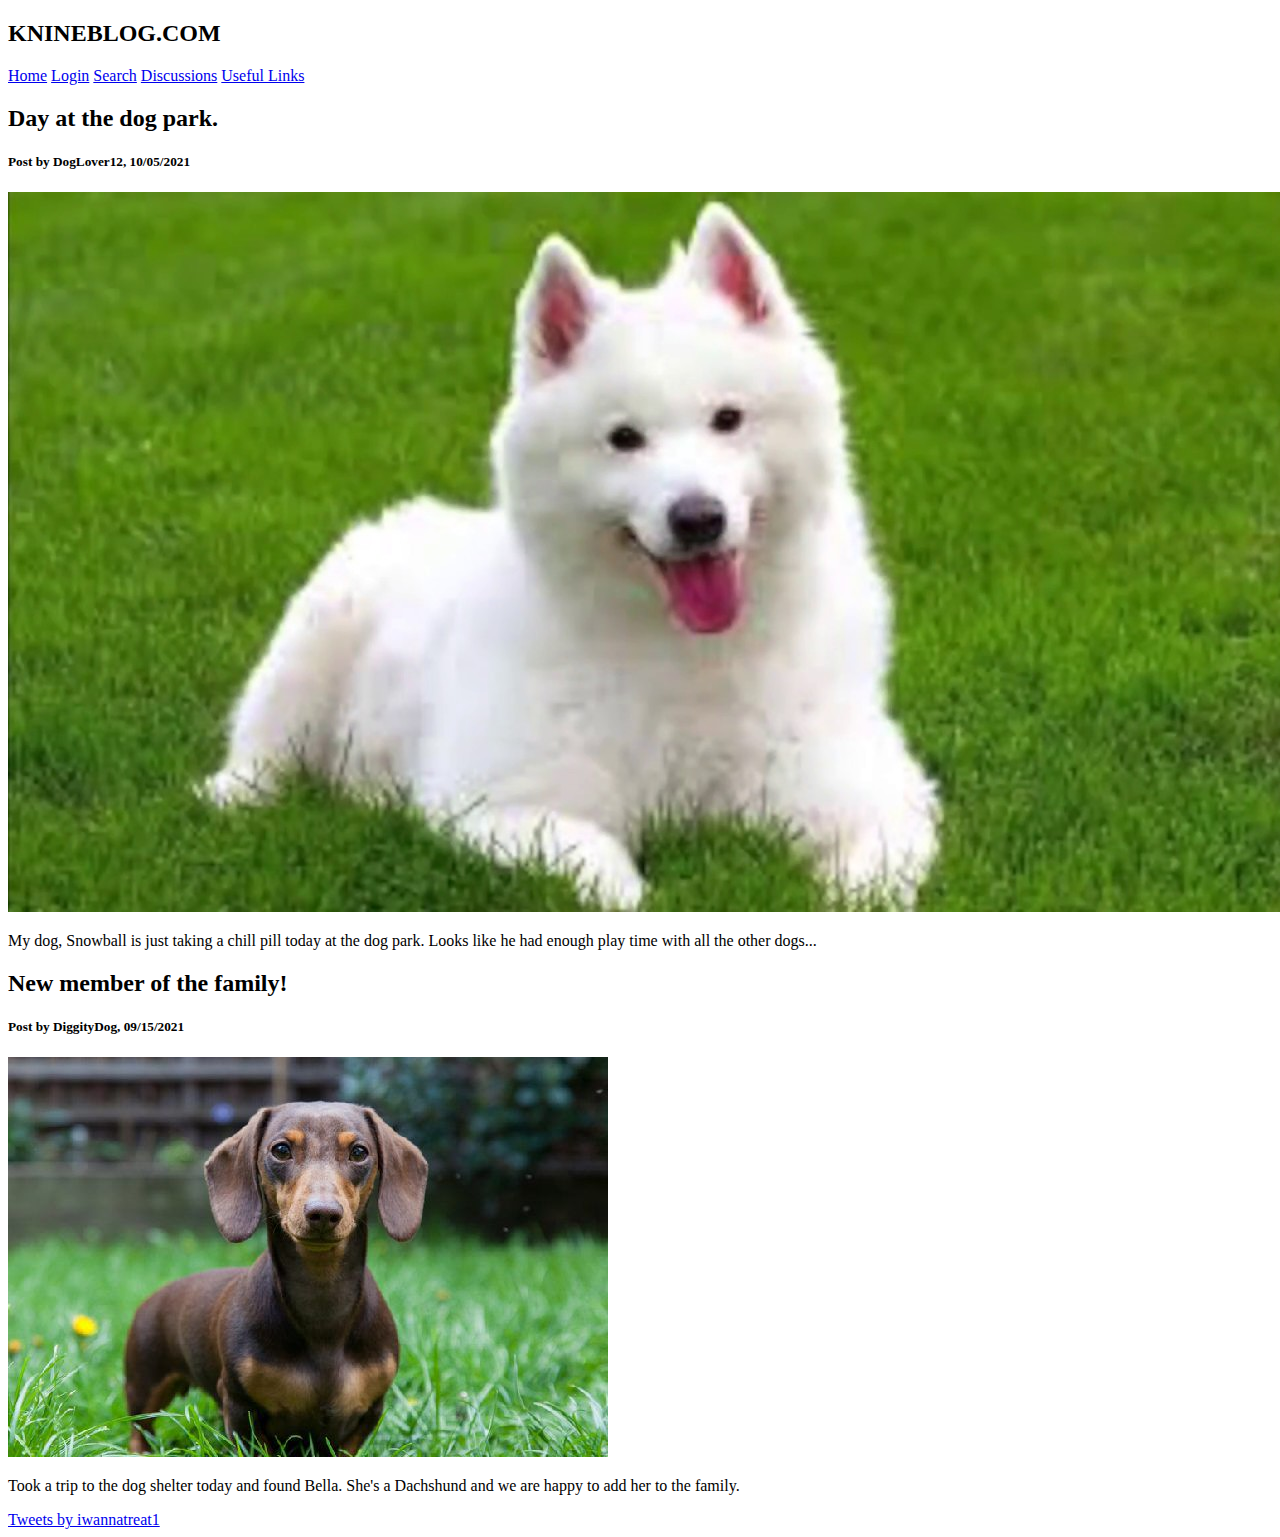
==== blog.html @ b1cf7618 "Added Initial HTML files" ====
<!DOCTYPE html>
<!---I pledge my honor that I have abided by the Stevens Honor System.-->
<html>
<head>
  <title>KNineBlog</title>
</head>
<body>

<div class="header">
  <h2>KNINEBLOG.COM</h2>
  <nav>
    <a href="./index.html">Home</a>
    <a href="./login.html">Login</a>
    <a href="./search.html">Search</a>
    <a href="./discussion.html">Discussions</a>
    <a href="./outside.html">Useful Links</a>
  </nav>
</div>

<div class="row">
  <div class="leftcolumn">
    <div class="card">
      <h2>Day at the dog park.</h2>
      <h5>Post by DogLover12, 10/05/2021</h5>
        <img class="img1" src="./assets/dogpicture1.jpg" alt="picture of dog 1">
        <p>My dog, Snowball is just taking a chill pill today at the dog park. Looks like he had enough play time with all the other dogs...</p>
      </div>
    <div class="card">
      <h2>New member of the family!</h2>
      <h5>Post by DiggityDog, 09/15/2021</h5>
        <img class="img2" src="./assets/dogpicture2.jpg" alt="picture of dog 2">
      <p>Took a trip to the dog shelter today and found Bella. She's a Dachshund and we are happy to add her to the family.</p>
    </div>
  </div>
  <div class="rightcolumn">
    <div class="twitterfeed">
    <!-- put twitter feed here-->
    <a class="twitter-timeline" data-theme="dark" data-chrome=“noscrollbar” height=800px width=400px href="https://twitter.com/iwannatreat1?ref_src=twsrc%5Etfw">Tweets by iwannatreat1</a> <script async src="https://platform.twitter.com/widgets.js" charset="utf-8"></script>

    </div>
  </div>
</div>

<div class="footer">
</div>

</body>

</html>
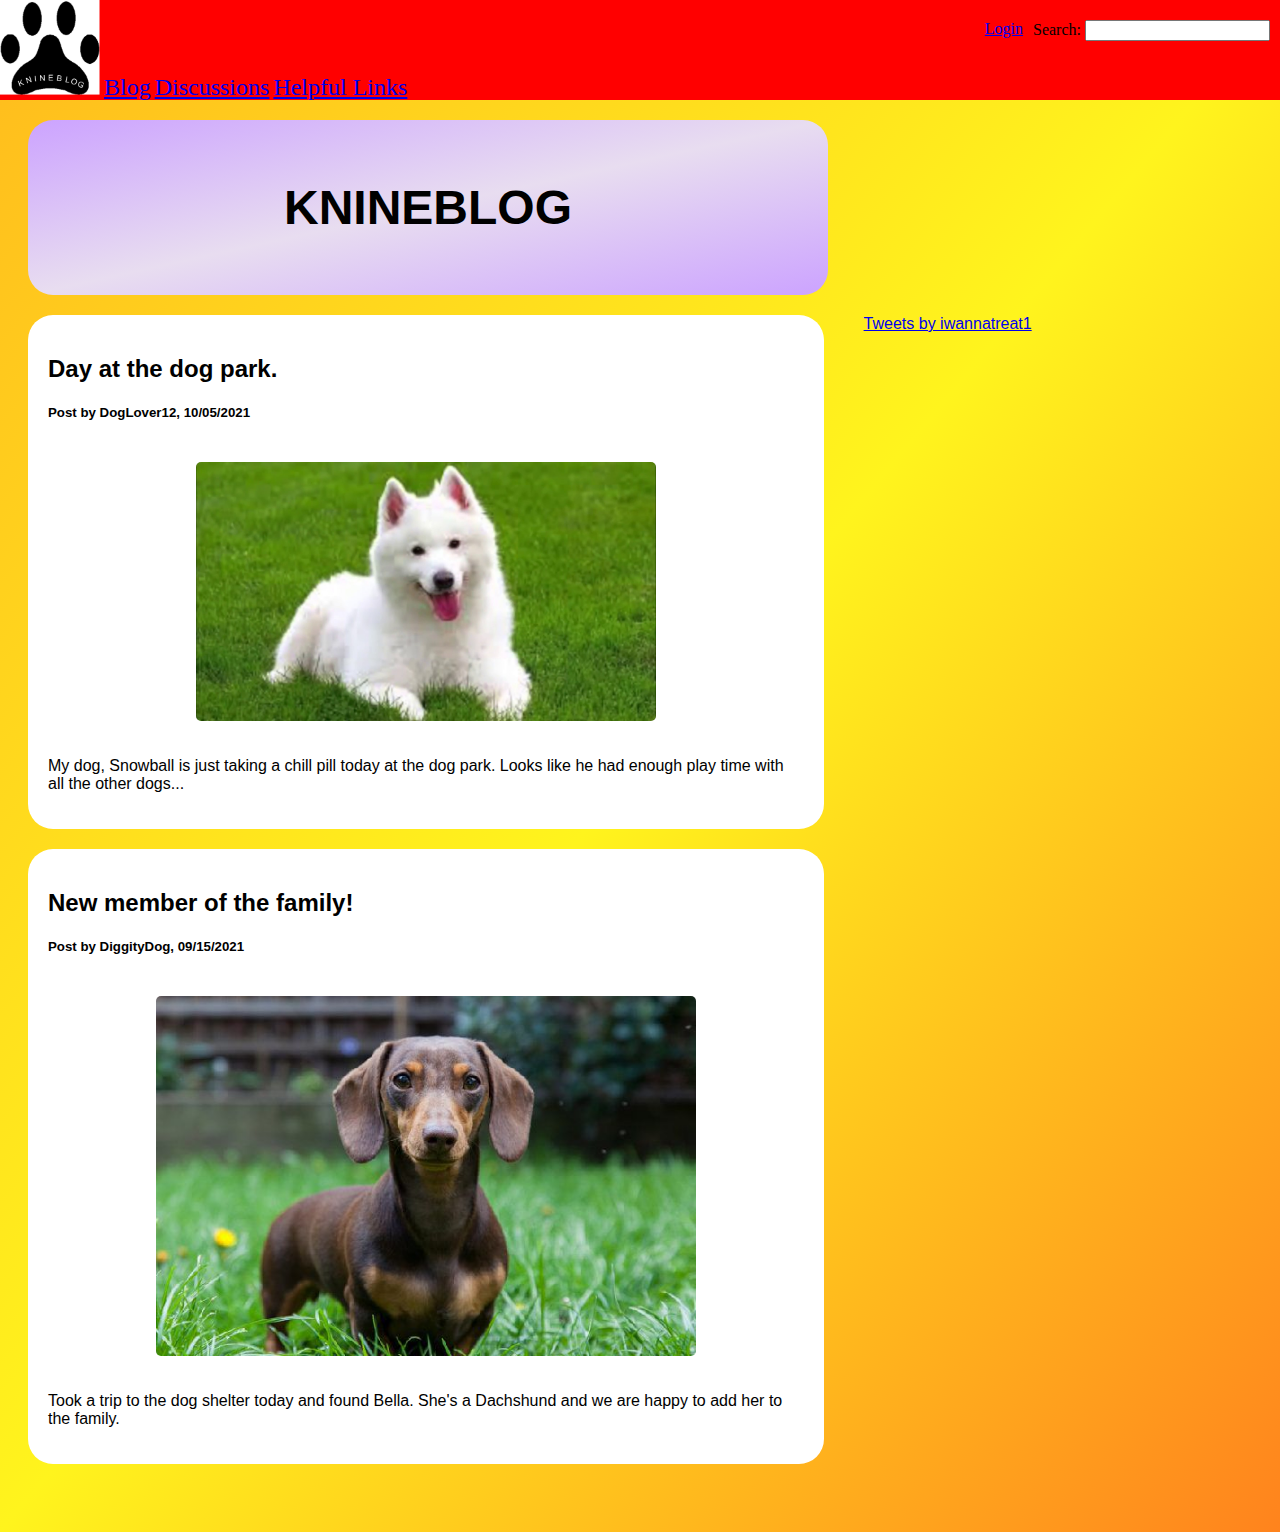
==== commit a73b9734: "replaced main with CSS-Addition" ====
--- a/blog.html
+++ b/blog.html
@@ -3,18 +3,24 @@
 <html>
 <head>
   <title>KNineBlog</title>
+  <link rel="stylesheet" href="css/blogstyles.css"/>
+  <link rel="stylesheet" href="css/banner.css"/>
+  <meta name="viewport" content="width=device-width, initial-scale=1.0">
 </head>
 <body>
-
-<div class="header">
-  <h2>KNINEBLOG.COM</h2>
-  <nav>
-    <a href="./index.html">Home</a>
-    <a href="./login.html">Login</a>
-    <a href="./search.html">Search</a>
+<nav>
+    <a href="./index.html" id="home-link"><img src="./assets/KNineLogo.png" alt="Home" id="logo"></a>
+    <a href="./blog.html">Blog</a>
     <a href="./discussion.html">Discussions</a>
-    <a href="./outside.html">Useful Links</a>
+    <a href="./outside.html">Helpful Links</a>
+    <form action="./search.html" method="get">
+        <label for="search">Search:</label>
+        <input type="text" id="search" name = "search-term">
+    </form>
+    <a href="./login.html" id="log-button">Login</a>
   </nav>
+<div class="header">  
+  <h2>KNINEBLOG</h2>
 </div>
 
 <div class="row">
@@ -22,13 +28,13 @@
     <div class="card">
       <h2>Day at the dog park.</h2>
       <h5>Post by DogLover12, 10/05/2021</h5>
-        <img class="img1" src="./assets/dogpicture1.jpg" alt="picture of dog 1">
+        <img class="img1" src="assets/dogpicture1.jpg" alt="picture of dog 1">
         <p>My dog, Snowball is just taking a chill pill today at the dog park. Looks like he had enough play time with all the other dogs...</p>
       </div>
     <div class="card">
       <h2>New member of the family!</h2>
       <h5>Post by DiggityDog, 09/15/2021</h5>
-        <img class="img2" src="./assets/dogpicture2.jpg" alt="picture of dog 2">
+        <img class="img2" src="assets/dogpicture2.jpg" alt="picture of dog 2">
       <p>Took a trip to the dog shelter today and found Bella. She's a Dachshund and we are happy to add her to the family.</p>
     </div>
   </div>
--- a/css/blogstyles.css
+++ b/css/blogstyles.css
@@ -0,0 +1,97 @@
+/*I pledge my honor that I have abided by the Stevens Honor system*/
+* {
+box-sizing: border-box;
+}
+
+/* Add a gray background color with some padding */
+body {
+font-family: Arial;
+padding: 20px;
+background-image: linear-gradient(to bottom Right, #ffbb1d, #fff41d, #ff831d);
+}
+
+/* Header/Blog Title */
+.header {
+padding: 20px;
+font-size: 2.5vw;
+text-align: center;
+background-image: linear-gradient(to bottom Right, #cca3ff, #e8ddf0, #cca3ff);
+border-radius: 25px;
+width: 100%;
+max-width: 800px;
+height: auto;
+}
+
+/* Left column */
+.leftcolumn {
+float: left;
+width: 65%;
+}
+
+/* Right column */
+.rightcolumn {
+float: left;
+width: 35%;
+padding-left: 20px;
+}
+
+/* Positions the first image */
+.img1 {
+padding: 20px;
+height: 500px;
+width: 100%;
+max-width: 500px;
+height: auto;
+object-fit: contain;
+margin: auto;
+display: block;
+border-spacing: inherit;
+border-radius: 25px;
+}
+
+/* Positions the second image */
+.img2 {
+padding: 20px;
+height: 580px;
+width: 100%;
+max-width: 580px;
+height: auto;
+object-fit: contain;
+margin: auto;
+display: block;
+border-spacing: inherit;
+border-radius: 25px;
+}
+
+/* Add a card effect for articles */
+.card {
+background-color: white;
+padding: 20px;
+margin-top: 20px;
+border-radius: 25px;
+width: 100%;
+max-width: 800px;
+height: auto;
+}
+/* Effects for the twitter feed in the right column*/
+.twitterfeed {
+padding-left: 20px;
+padding-top: 20px;
+padding-right: 20px;
+width: 100%;
+max-width: 400px;
+height: auto;
+}
+/* Formats what the page should look like after the colums end */
+.row:after {
+content: "";
+display: table;
+clear: both;
+}
+
+/* Footer - Bottom most part */
+.footer {
+padding: 20px;
+text-align: center;
+margin: auto;
+}
--- a/css/banner.css
+++ b/css/banner.css
@@ -0,0 +1,104 @@
+/*I pledge my honor that I have abided by the Stevens Honor System*/
+
+@media only screen and (max-width:480px){
+    nav{
+        position:fixed;
+        top: 0;
+        left: 0;
+        background-color:red;
+        width: 100%;
+        height: 75px;
+        font-family:'Times New Roman', Times, serif;
+    }
+    
+    body{
+        margin-top:75px;
+    }
+
+    nav form{
+        position: relative;
+        float: right;
+        top: -70px;
+        padding-right:5px;
+        font-size: 1em;
+    }
+
+    #log-button{
+        position:absolute;
+        top: 25px;
+        right: 5px;
+    }
+
+    nav a{
+        font-size: 1em;
+    }
+
+    #logo {
+        max-width: 75px;
+        max-height: 75px;
+    }
+}
+
+@media only screen and (min-width: 480px) and (max-width: 769px){
+    nav {
+        position:fixed;
+        top: 0;
+        left: 0;
+        background-color:red;
+        width: 100%;
+        height: 80px;
+        font-family:'Times New Roman', Times, serif;
+    }
+
+    body{
+        margin-top:80px;
+    }
+
+    nav form, #log-button{
+        margin-top: 10px;
+        padding-right: 10px;
+        float:right;
+        font-size: 1em;
+    }
+
+    nav a{
+        font-size: 1.5em;
+    }
+
+    #logo {
+        max-width: 80px;
+        max-height: 80px;
+    }
+}
+
+@media only screen and (min-width: 769px){
+    nav {
+        position:fixed;
+        top: 0;
+        left: 0;
+        background-color:red;
+        width: 100%;
+        height: 100px;
+        font-family:'Times New Roman', Times, serif;
+    }
+
+    body{
+        margin-top:100px;
+    }
+
+    nav form, #log-button{
+        margin-top: 20px;
+        padding-right: 10px;
+        float:right;
+        font-size: 1em;
+    }
+
+    nav a{
+        font-size: 1.5em;
+    }
+
+    #logo {
+        max-width: 100px;
+        max-height: 100px;
+    }
+}
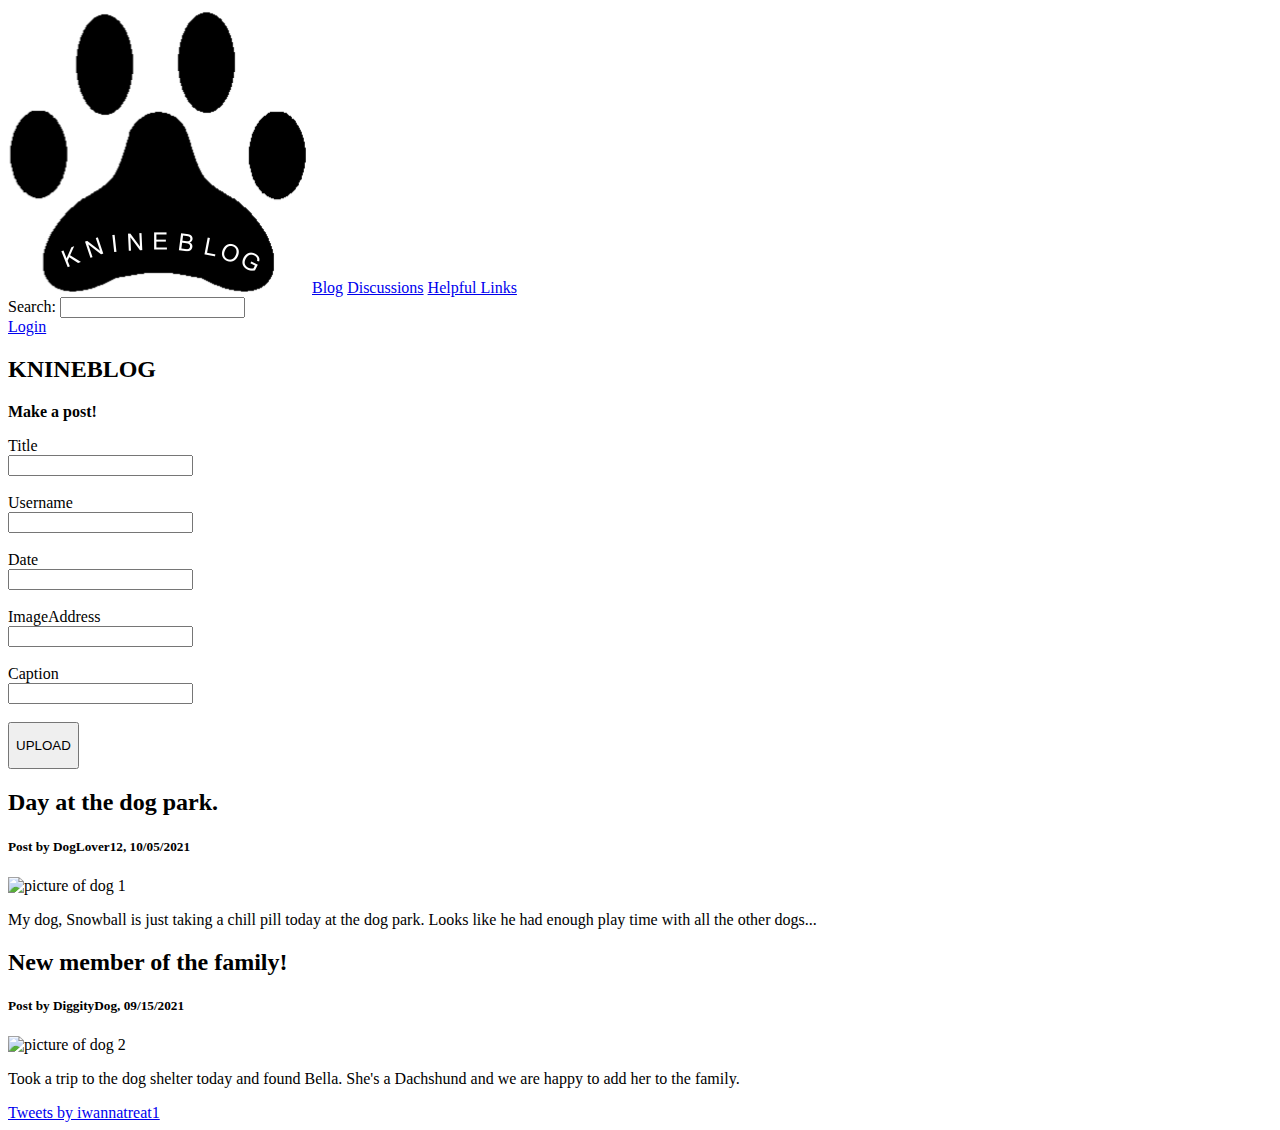
==== commit d39b3ad2: "final blog html" ====
--- a/blog.html
+++ b/blog.html
@@ -1,55 +1,79 @@
-<!DOCTYPE html>
-<!---I pledge my honor that I have abided by the Stevens Honor System.-->
-<html>
-<head>
-  <title>KNineBlog</title>
-  <link rel="stylesheet" href="css/blogstyles.css"/>
-  <link rel="stylesheet" href="css/banner.css"/>
-  <meta name="viewport" content="width=device-width, initial-scale=1.0">
-</head>
-<body>
-<nav>
-    <a href="./index.html" id="home-link"><img src="./assets/KNineLogo.png" alt="Home" id="logo"></a>
-    <a href="./blog.html">Blog</a>
-    <a href="./discussion.html">Discussions</a>
-    <a href="./outside.html">Helpful Links</a>
-    <form action="./search.html" method="get">
-        <label for="search">Search:</label>
-        <input type="text" id="search" name = "search-term">
-    </form>
-    <a href="./login.html" id="log-button">Login</a>
-  </nav>
-<div class="header">  
-  <h2>KNINEBLOG</h2>
-</div>
-
-<div class="row">
-  <div class="leftcolumn">
-    <div class="card">
-      <h2>Day at the dog park.</h2>
-      <h5>Post by DogLover12, 10/05/2021</h5>
-        <img class="img1" src="assets/dogpicture1.jpg" alt="picture of dog 1">
-        <p>My dog, Snowball is just taking a chill pill today at the dog park. Looks like he had enough play time with all the other dogs...</p>
-      </div>
-    <div class="card">
-      <h2>New member of the family!</h2>
-      <h5>Post by DiggityDog, 09/15/2021</h5>
-        <img class="img2" src="assets/dogpicture2.jpg" alt="picture of dog 2">
-      <p>Took a trip to the dog shelter today and found Bella. She's a Dachshund and we are happy to add her to the family.</p>
-    </div>
-  </div>
-  <div class="rightcolumn">
-    <div class="twitterfeed">
-    <!-- put twitter feed here-->
-    <a class="twitter-timeline" data-theme="dark" data-chrome=“noscrollbar” height=800px width=400px href="https://twitter.com/iwannatreat1?ref_src=twsrc%5Etfw">Tweets by iwannatreat1</a> <script async src="https://platform.twitter.com/widgets.js" charset="utf-8"></script>
-
-    </div>
-  </div>
-</div>
-
-<div class="footer">
-</div>
-
-</body>
-
-</html>
+<!DOCTYPE html>
+<!---I pledge my honor that I have abided by the Stevens Honor System.-->
+<html>
+<script src="blogJS.js"></script>
+<head>
+  <title>KNineBlog</title>
+  <link rel="stylesheet" href="blogstyles.css"/>
+
+
+  <!--<link rel="stylesheet" href="css/banner.css"/> -->
+  <meta name="viewport" content="width=device-width, initial-scale=1.0">
+
+<body>
+  </head>
+
+<nav>
+
+
+    <a href="./index.html" id="home-link"><img src="./assets/KNineLogo.png" alt="Home" id="logo"></a>
+    <a href="./blog.html">Blog</a>
+    <a href="./discussion.html">Discussions</a>
+    <a href="./outside.html">Helpful Links</a>
+    <form action="./search.html" method="get">
+        <label for="search">Search:</label>
+        <input type="text" id="search" name = "search-term">
+    </form>
+    <a href="./login.html" id="log-button">Login</a>
+  </nav>
+
+<div class="header">
+  <h2>KNINEBLOG</h2>
+</div>
+
+  <div class="leftcolumn">
+    <div class="smallCard">
+      <p><strong>Make a post!</strong></p>
+      <label for="postTitle">Title</label><br>
+      <input type="text" id="postTitle"><br><br>
+
+      <label for="postUser">Username</label><br>
+      <input type="text" id="postUser"><br><br>
+
+      <label for="postDate">Date</label><br>
+      <input type="text" id="postDate"><br><br>
+
+      <label for="postAddress">ImageAddress</label><br>
+      <input type="text" id="postAddress"><br><br>
+
+      <label for="postCaption">Caption</label><br>
+      <input type="text" id="postCaption"><br><br>
+      <button onclick="postClick()"><p>UPLOAD</p></button>
+    </div>
+    <div id="start">
+    <div class="card">
+      <h2>Day at the dog park.</h2>
+      <h5>Post by DogLover12, 10/05/2021</h5>
+        <img src="dogpicture1.jpg" alt="picture of dog 1">
+        <p>My dog, Snowball is just taking a chill pill today at the dog park. Looks like he had enough play time with all the other dogs...</p>
+      </div>
+    <div class="card">
+      <h2>New member of the family!</h2>
+      <h5>Post by DiggityDog, 09/15/2021</h5>
+        <img src="dogpicture2.jpg" alt="picture of dog 2">
+      <p>Took a trip to the dog shelter today and found Bella. She's a Dachshund and we are happy to add her to the family.</p>
+    </div>
+    </div>
+  </div>
+
+
+  <div class="rightcolumn">
+    <div class="twitterfeed">
+    <!-- put twitter feed here-->
+    <a class="twitter-timeline" data-theme="dark" data-tweet-limit="5" href="https://twitter.com/iwannatreat1?ref_src=twsrc%5Etfw">Tweets by iwannatreat1</a> <script async src="https://platform.twitter.com/widgets.js" charset="utf-8"></script>
+  </div>
+</div>
+
+</body>
+
+</html>
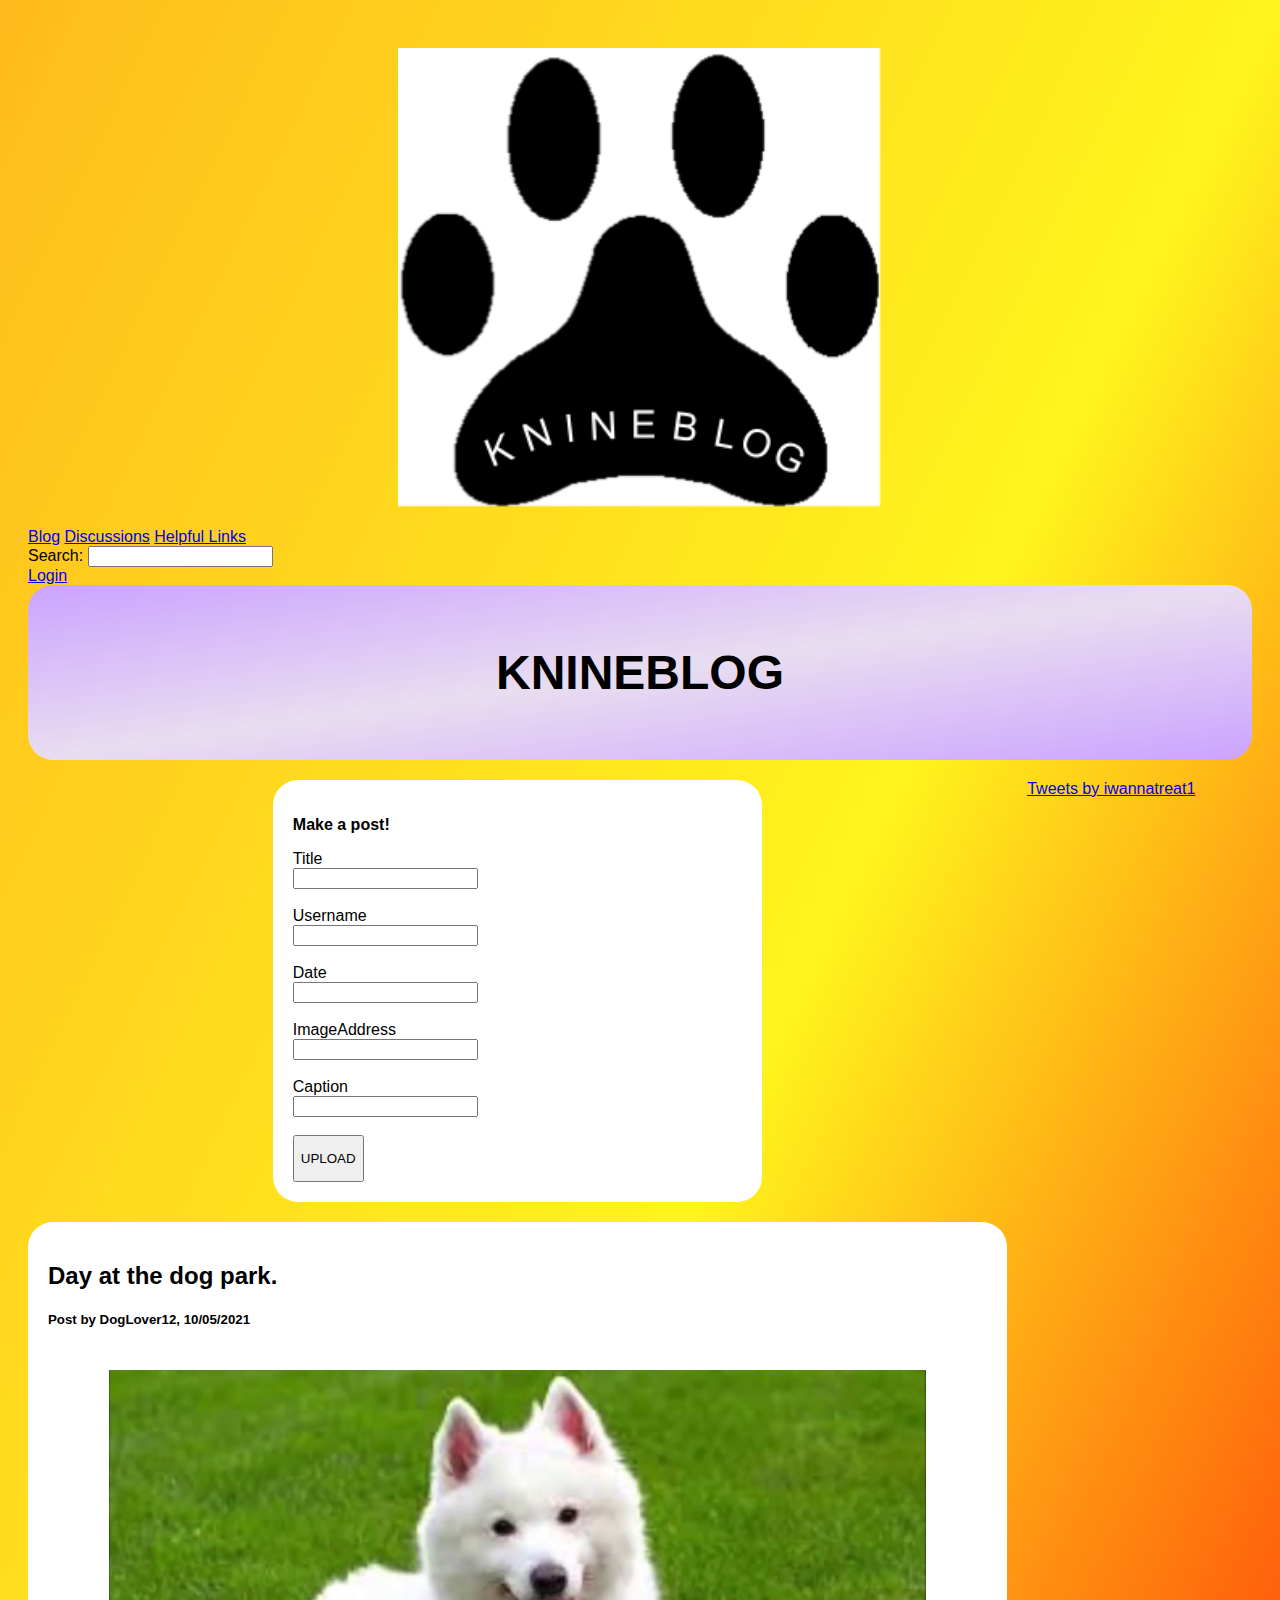
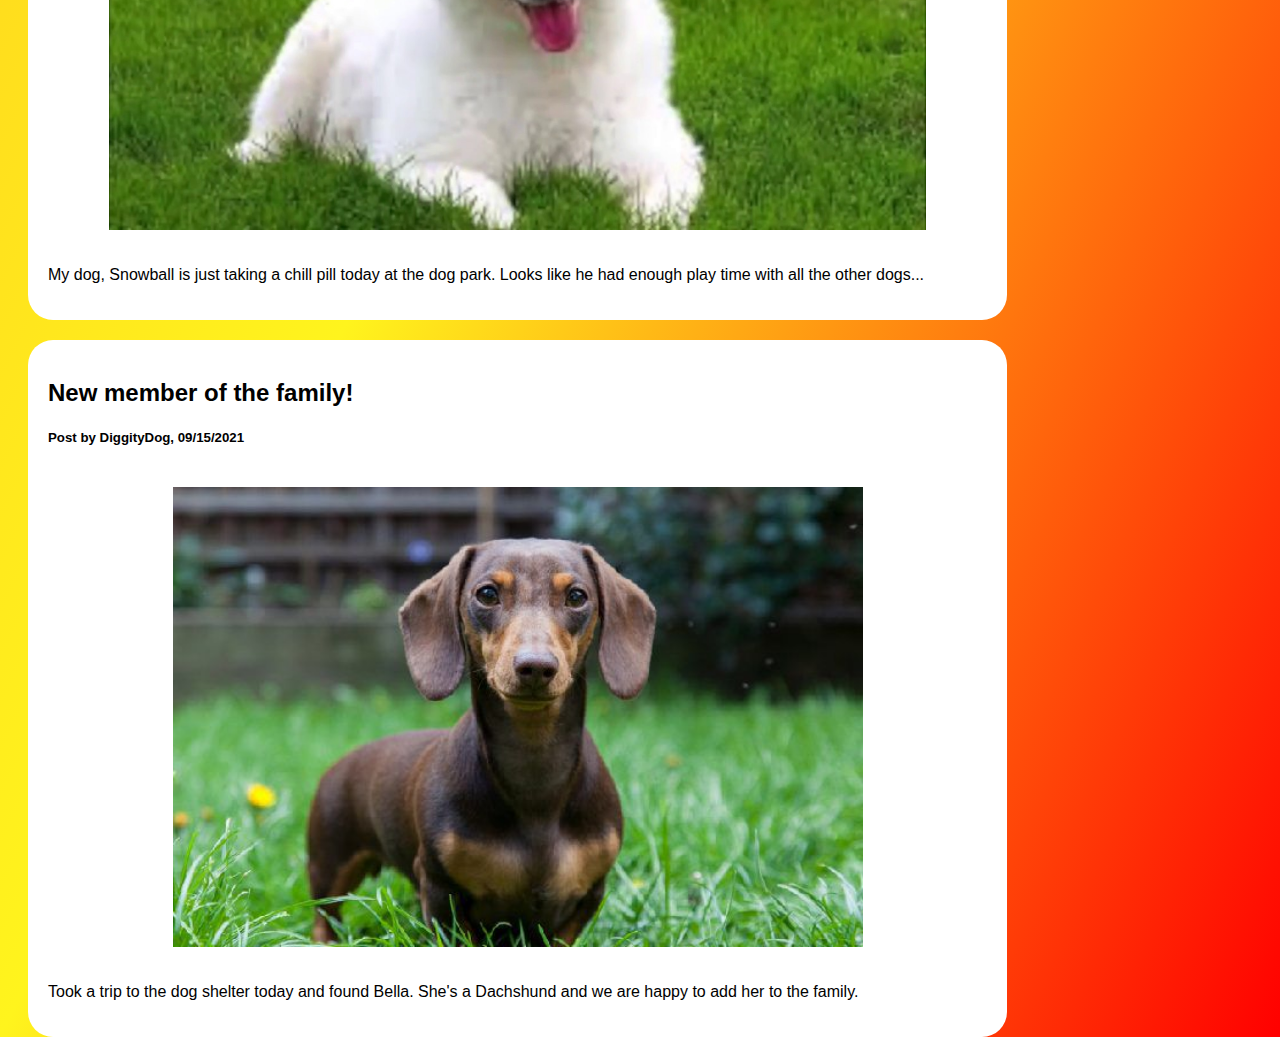
==== commit 4aefadf9: "Update blog.html" ====
--- a/blog.html
+++ b/blog.html
@@ -4,7 +4,7 @@
 <script src="blogJS.js"></script>
 <head>
   <title>KNineBlog</title>
-  <link rel="stylesheet" href="blogstyles.css"/>
+  <link rel="stylesheet" href="css/blogstyles.css"/>
 
 
   <!--<link rel="stylesheet" href="css/banner.css"/> -->
@@ -54,13 +54,13 @@
     <div class="card">
       <h2>Day at the dog park.</h2>
       <h5>Post by DogLover12, 10/05/2021</h5>
-        <img src="dogpicture1.jpg" alt="picture of dog 1">
+        <img src="assets/dogpicture1.jpg" alt="picture of dog 1">
         <p>My dog, Snowball is just taking a chill pill today at the dog park. Looks like he had enough play time with all the other dogs...</p>
       </div>
     <div class="card">
       <h2>New member of the family!</h2>
       <h5>Post by DiggityDog, 09/15/2021</h5>
-        <img src="dogpicture2.jpg" alt="picture of dog 2">
+        <img src="assets/dogpicture2.jpg" alt="picture of dog 2">
       <p>Took a trip to the dog shelter today and found Bella. She's a Dachshund and we are happy to add her to the family.</p>
     </div>
     </div>
--- a/css/blogstyles.css
+++ b/css/blogstyles.css
@@ -0,0 +1,96 @@
+/*I pledge my honor that I have abided by the Stevens Honor system*/
+* {
+box-sizing: border-box;
+}
+
+/* Add a gray background color with some padding */
+body {
+font-family: Arial;
+padding: 20px;
+background-image: linear-gradient(to bottom Right, #ffbb1d, #fff41d, red);
+}
+
+/* Header/Blog Title */
+.header {
+  margin: auto;
+  align-items: center;
+padding: 20px;
+font-size: 2.5vw;
+text-align: center;
+background-image: linear-gradient(to bottom Right, #cca3ff, #e8ddf0, #cca3ff);
+border-radius: 25px;
+width: 100%;
+max-width: 1600px;
+height: auto;
+}
+
+/* Left column */
+.leftcolumn {
+  padding-top: 20px;
+float: left;
+width: 80%;
+}
+
+/* Right column */
+.rightcolumn {
+  padding-top: 20px;
+float: left;
+width: 20%;
+padding-left: 20px;
+}
+
+/* Positions the first image */
+img {
+padding: 20px;
+height: auto%;
+max-height: 500px;
+width: 100%;
+max-width: 1000px;
+height: auto;
+object-fit: contain;
+margin: auto;
+display: block;
+border-spacing: inherit;
+border-radius: 25px;
+}
+
+/* Add a card effect for articles */
+.card {
+background-color: white;
+padding: 20px;
+margin-top: 20px;
+border-radius: 25px;
+width: 100%;
+max-width: 1200px;
+height: auto;
+}
+
+
+/* Effects for the twitter feed in the right column*/
+.twitter-timeline {
+  width: 100%;
+}
+/* Formats what the page should look like after the colums end */
+.row:after {
+content: "";
+display: table;
+clear: both;
+}
+
+.smallCard{
+  background-color: white;
+  padding: 20px;
+  border-radius: 25px;
+  width: 50%;
+  max-width: 600px;
+  height: auto;
+  margin: auto;
+  border-spacing: 20px;
+}
+
+/* Footer - Bottom most part */
+.footer {
+padding: 20px;
+text-align: center;
+margin: auto;
+}
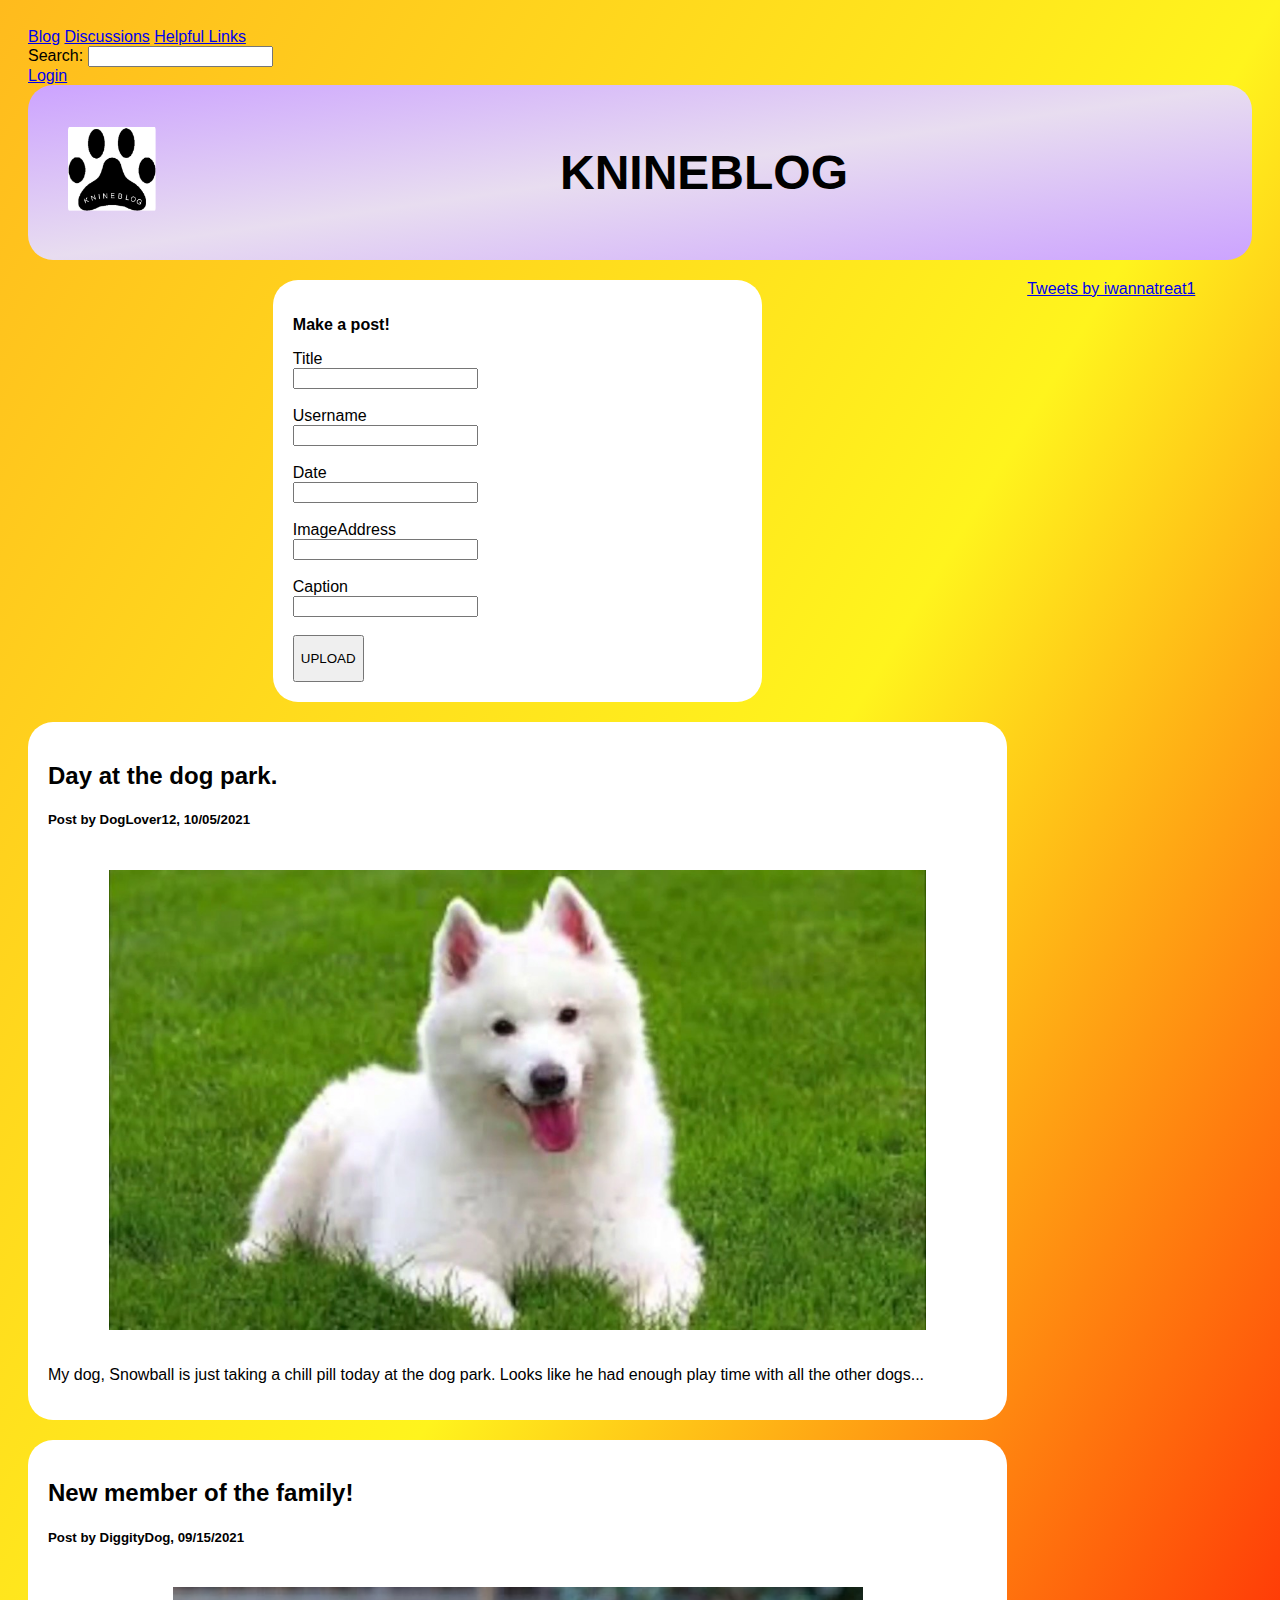
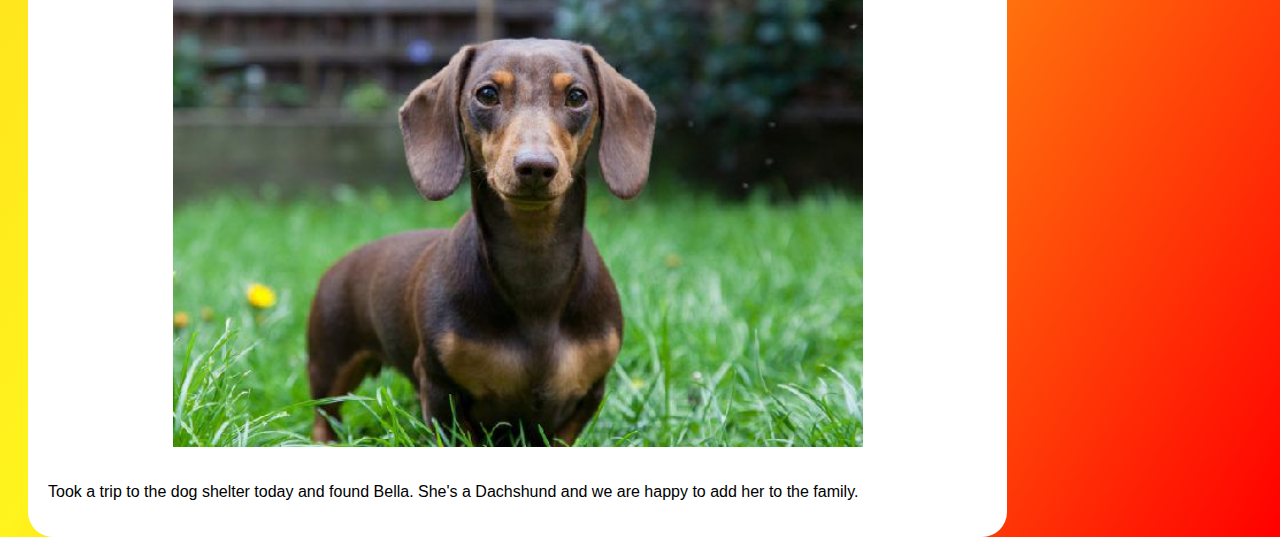
==== commit fdd8a4cd: "updated format of blog.html" ====
--- a/blog.html
+++ b/blog.html
@@ -14,9 +14,6 @@
   </head>
 
 <nav>
-
-
-    <a href="./index.html" id="home-link"><img src="./assets/KNineLogo.png" alt="Home" id="logo"></a>
     <a href="./blog.html">Blog</a>
     <a href="./discussion.html">Discussions</a>
     <a href="./outside.html">Helpful Links</a>
@@ -28,6 +25,7 @@
   </nav>
 
 <div class="header">
+  <a href="./index.html" id="home-link"><img class="logoheading" src="./assets/KNineLogo.png" alt="Home" id="logo"></a>
   <h2>KNINEBLOG</h2>
 </div>
 
--- a/css/blogstyles.css
+++ b/css/blogstyles.css
@@ -94,3 +94,8 @@
 text-align: center;
 margin: auto;
 }
+.logoheading {
+  height: 10vw;
+  width: 10vw;
+  float: left;
+}
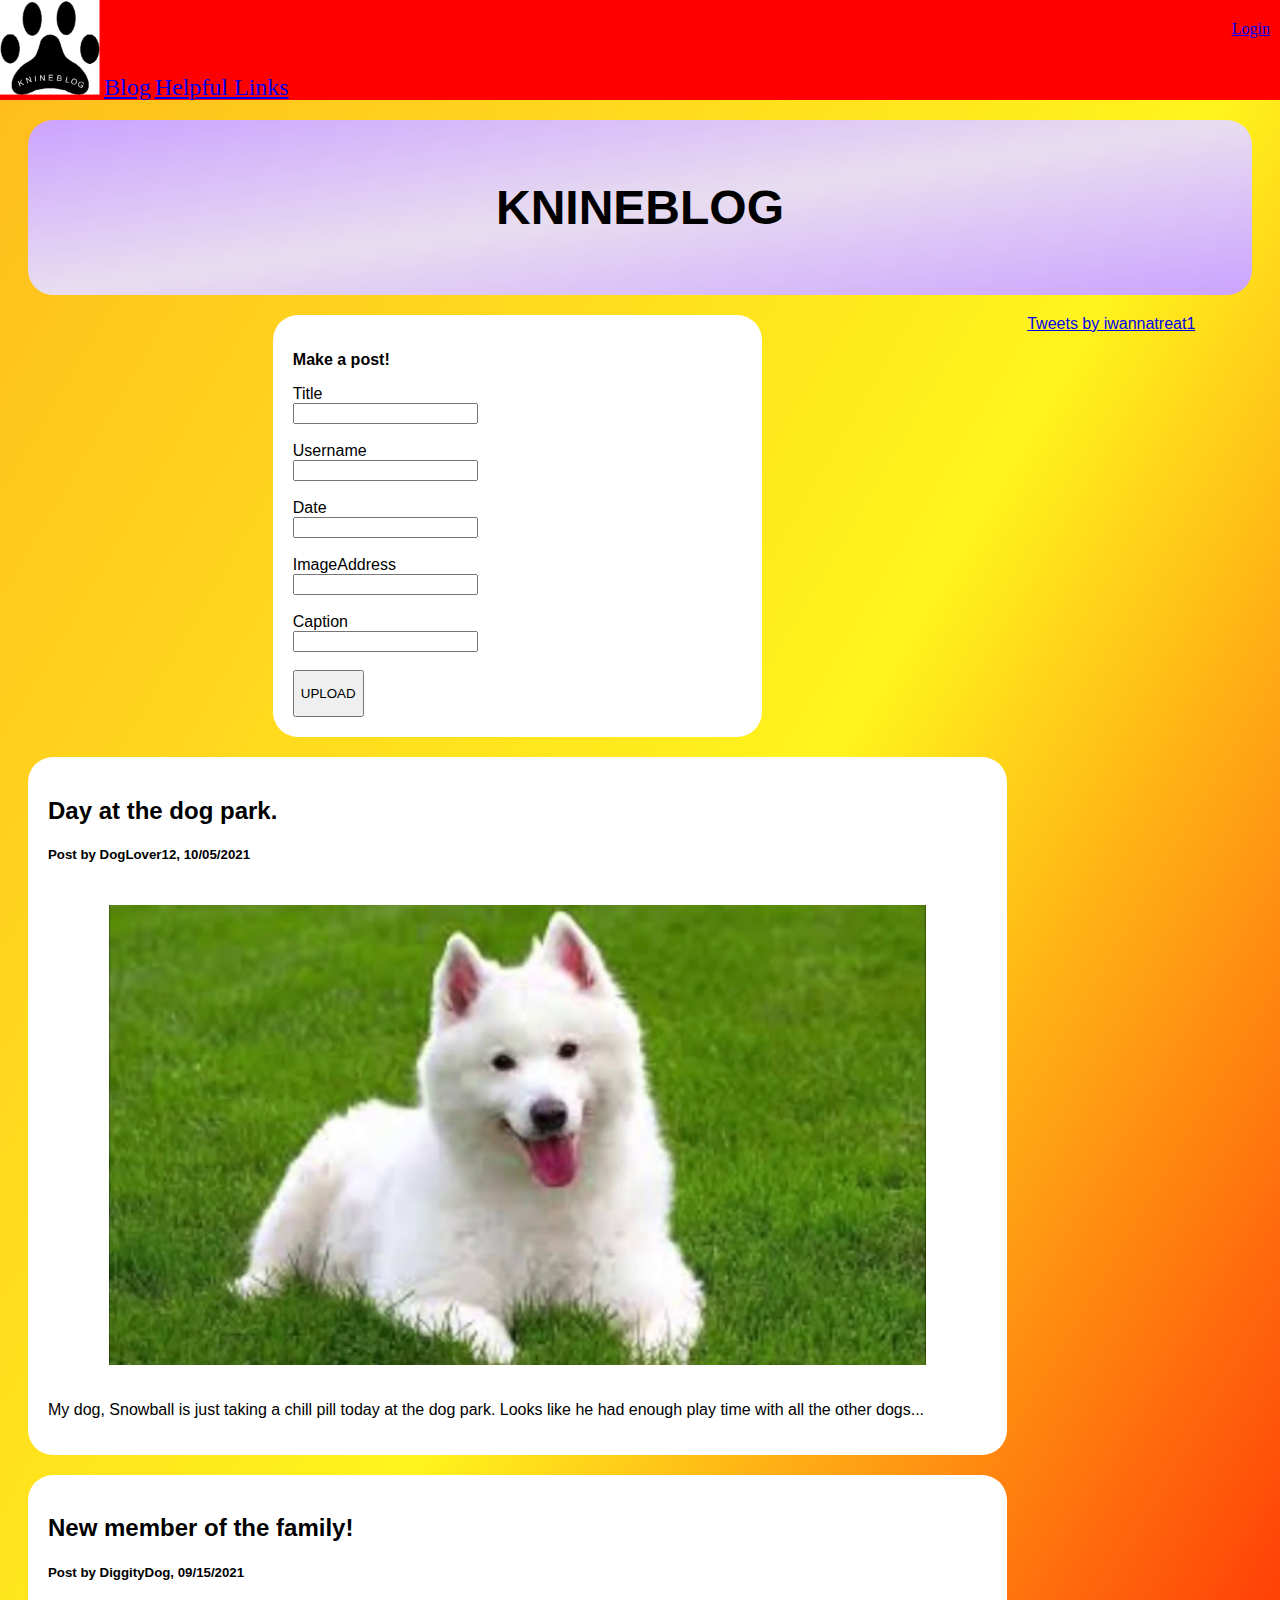
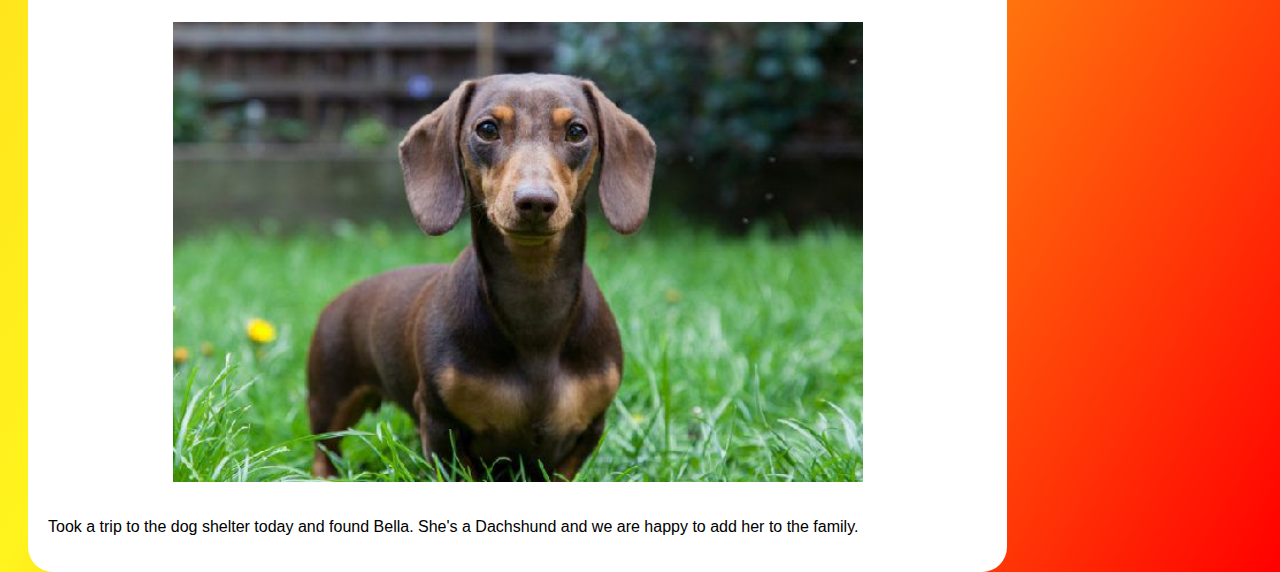
==== commit d3548eec: "Cleanup" ====
--- a/blog.html
+++ b/blog.html
@@ -1,31 +1,31 @@
 <!DOCTYPE html>
 <!---I pledge my honor that I have abided by the Stevens Honor System.-->
 <html>
-<script src="blogJS.js"></script>
+
 <head>
   <title>KNineBlog</title>
   <link rel="stylesheet" href="css/blogstyles.css"/>
+  <script src="blogJS.js"></script>
 
-
-  <!--<link rel="stylesheet" href="css/banner.css"/> -->
+  <link rel="stylesheet" href="css/banner.css"/>
   <meta name="viewport" content="width=device-width, initial-scale=1.0">
-
+</head>
 <body>
-  </head>
+  
 
 <nav>
+    <a href="./index.html" id="home-link"><img src="./assets/KNineLogo.png" alt="Home" id="logo"></a>
     <a href="./blog.html">Blog</a>
-    <a href="./discussion.html">Discussions</a>
+    <!--<a href="./discussion.html">Discussions</a> Discussion and Search pages cut due to time restraints-->
     <a href="./outside.html">Helpful Links</a>
-    <form action="./search.html" method="get">
+    <!--<form action="./search.html" method="get">
         <label for="search">Search:</label>
         <input type="text" id="search" name = "search-term">
-    </form>
+    </form>-->
     <a href="./login.html" id="log-button">Login</a>
   </nav>
 
 <div class="header">
-  <a href="./index.html" id="home-link"><img class="logoheading" src="./assets/KNineLogo.png" alt="Home" id="logo"></a>
   <h2>KNINEBLOG</h2>
 </div>
 
--- a/css/blogstyles.css
+++ b/css/blogstyles.css
@@ -40,9 +40,9 @@
 }
 
 /* Positions the first image */
-img {
+.card img {
 padding: 20px;
-height: auto%;
+height: auto;
 max-height: 500px;
 width: 100%;
 max-width: 1000px;
@@ -94,8 +94,3 @@
 text-align: center;
 margin: auto;
 }
-.logoheading {
-  height: 10vw;
-  width: 10vw;
-  float: left;
-}
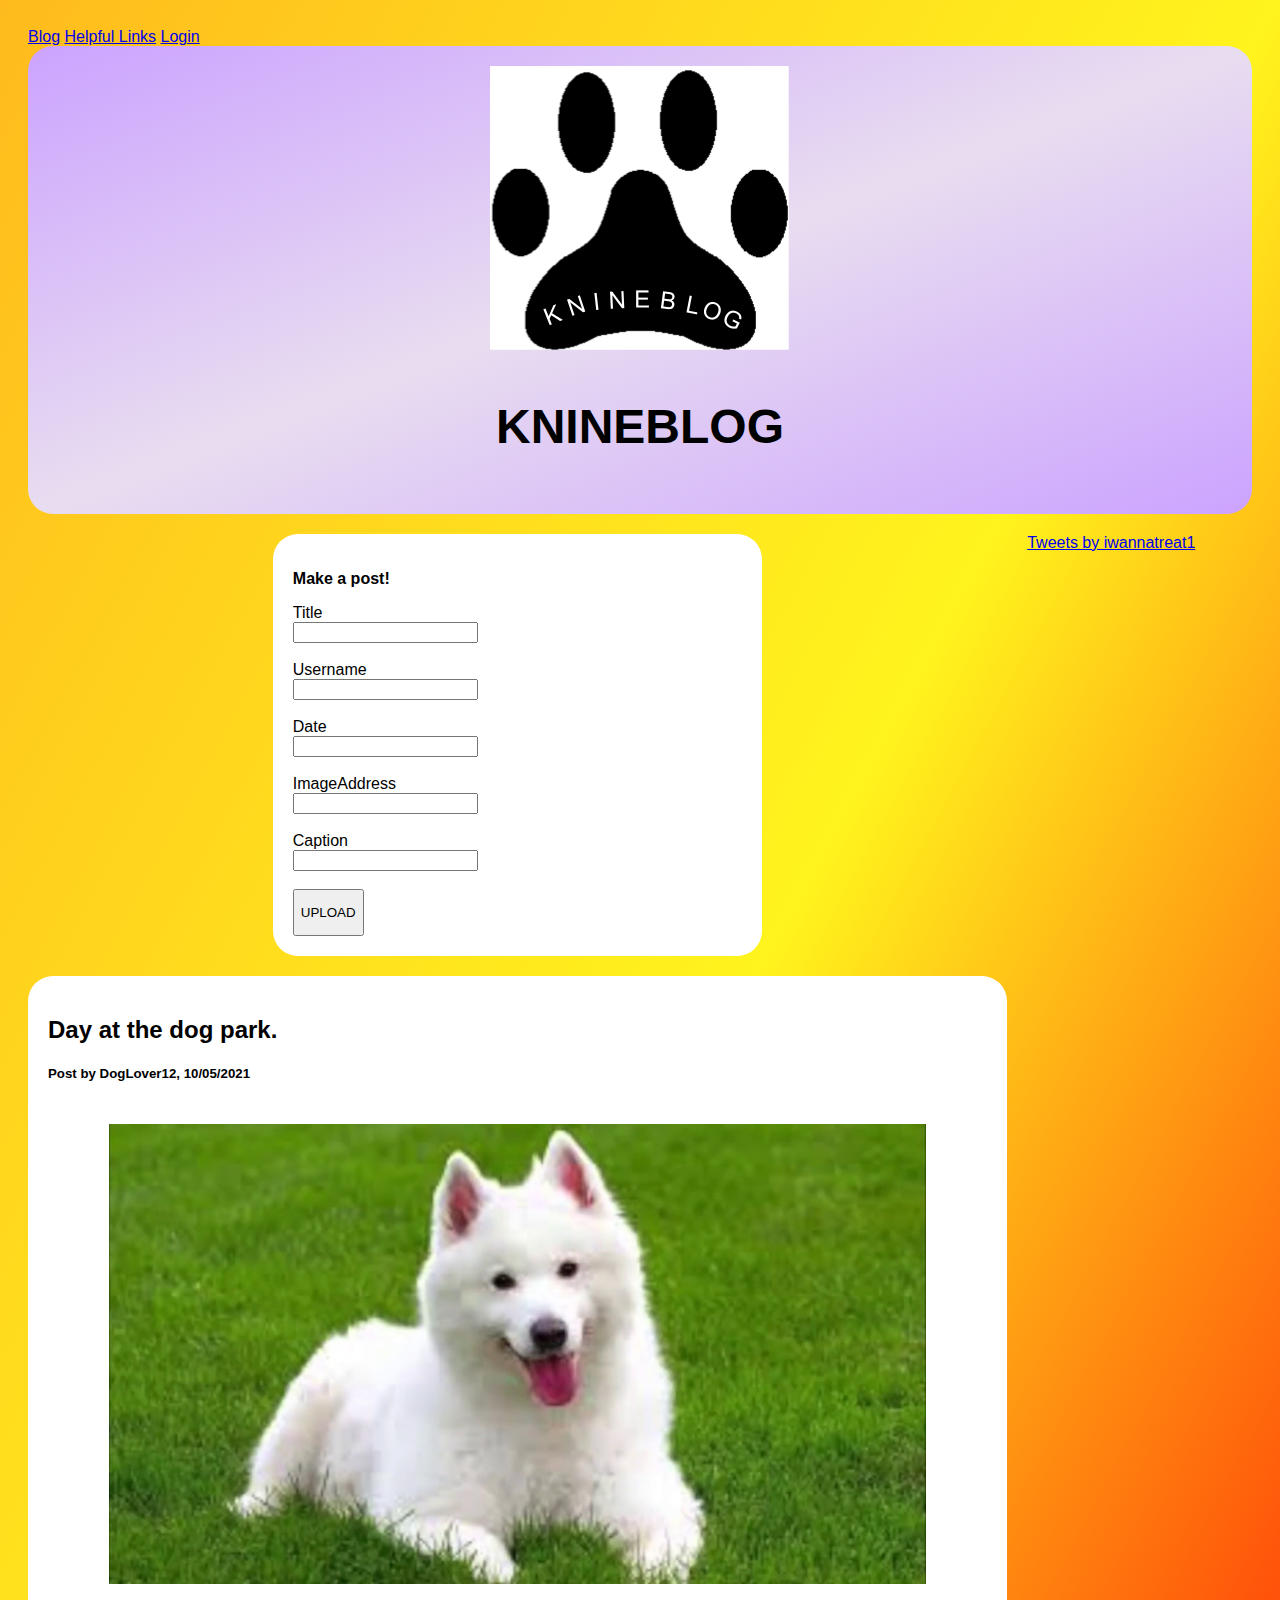
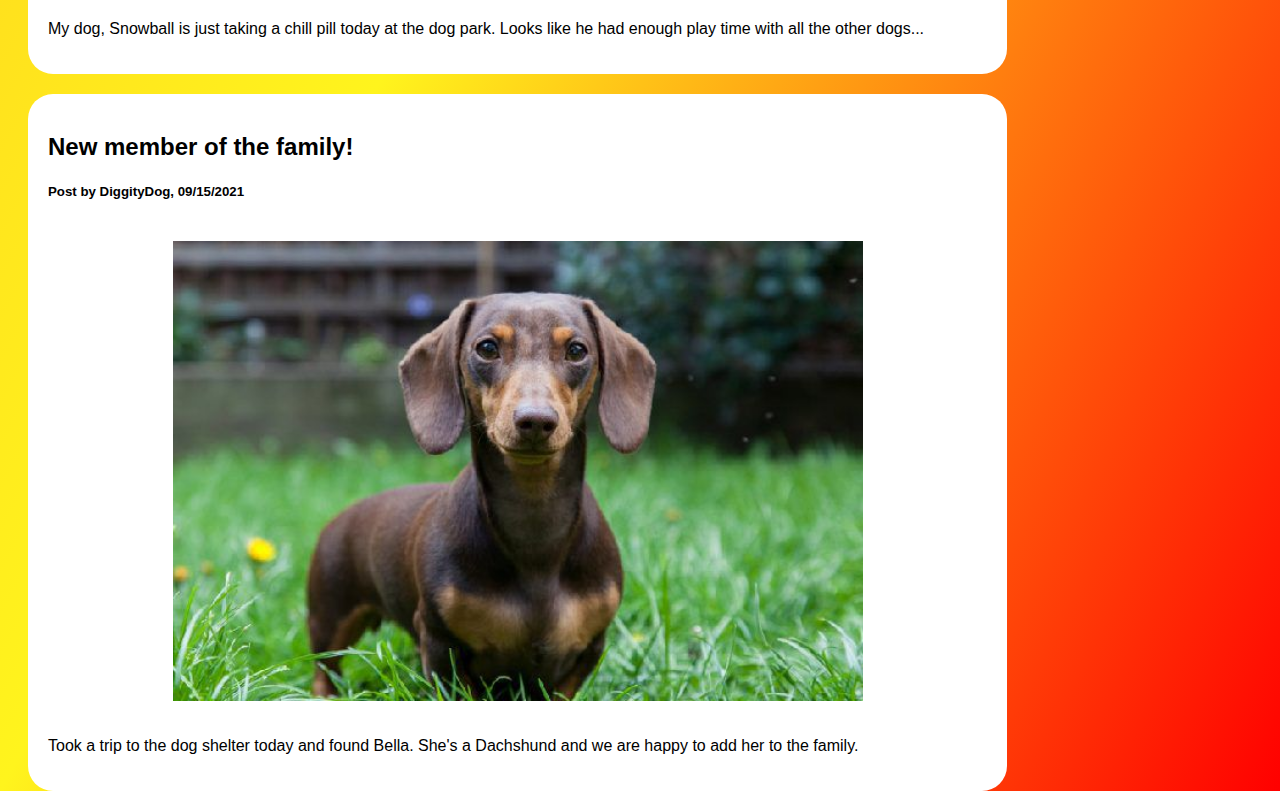
==== commit 852aee27: "update to final" ====
--- a/blog.html
+++ b/blog.html
@@ -1,31 +1,26 @@
 <!DOCTYPE html>
 <!---I pledge my honor that I have abided by the Stevens Honor System.-->
 <html>
-
+<script src="blogJS.js"></script>
 <head>
   <title>KNineBlog</title>
   <link rel="stylesheet" href="css/blogstyles.css"/>
-  <script src="blogJS.js"></script>
 
-  <link rel="stylesheet" href="css/banner.css"/>
+
+  <!--<link rel="stylesheet" href="css/banner.css"/> -->
   <meta name="viewport" content="width=device-width, initial-scale=1.0">
-</head>
+
 <body>
-  
+  </head>
 
 <nav>
-    <a href="./index.html" id="home-link"><img src="./assets/KNineLogo.png" alt="Home" id="logo"></a>
     <a href="./blog.html">Blog</a>
-    <!--<a href="./discussion.html">Discussions</a> Discussion and Search pages cut due to time restraints-->
     <a href="./outside.html">Helpful Links</a>
-    <!--<form action="./search.html" method="get">
-        <label for="search">Search:</label>
-        <input type="text" id="search" name = "search-term">
-    </form>-->
     <a href="./login.html" id="log-button">Login</a>
   </nav>
 
 <div class="header">
+  <a href="./index.html" id="home-link"><img class="logoheading" src="./assets/KNineLogo.png" alt="Home" id="logo"></a>
   <h2>KNINEBLOG</h2>
 </div>
 
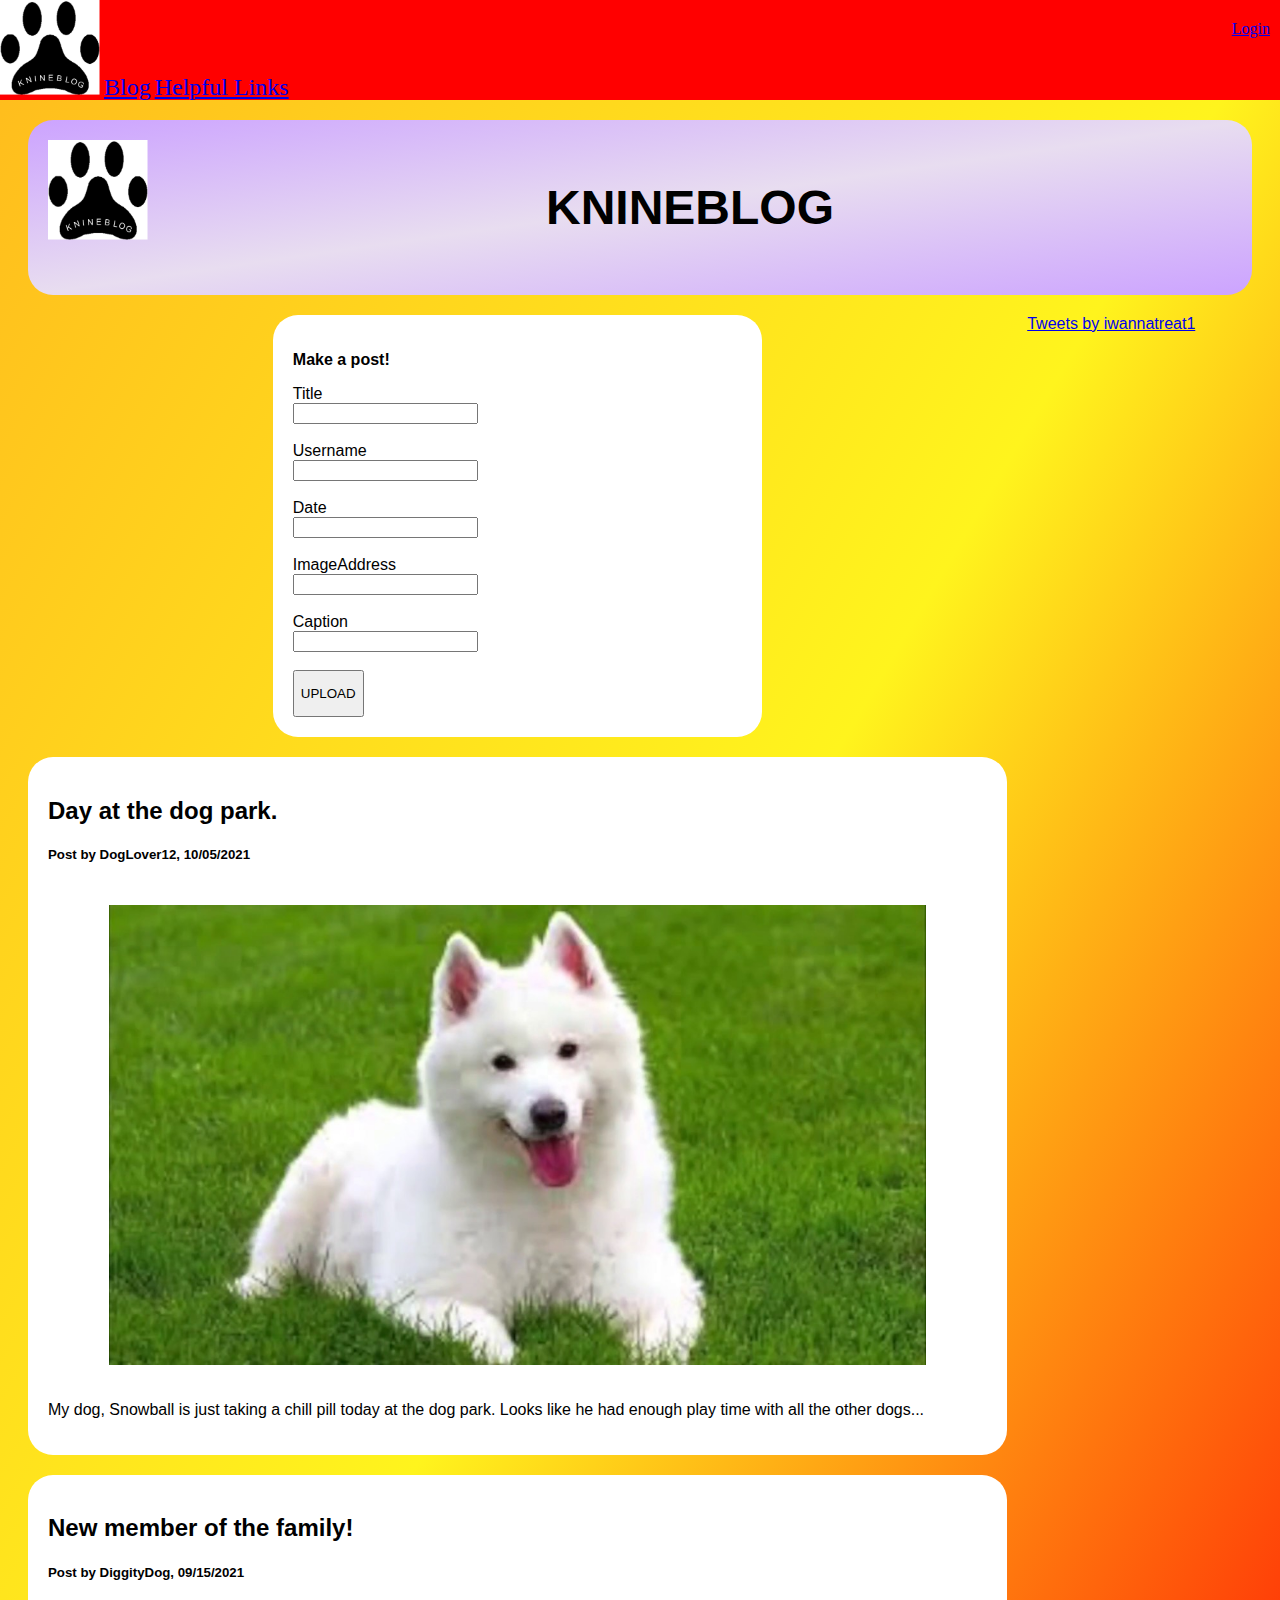
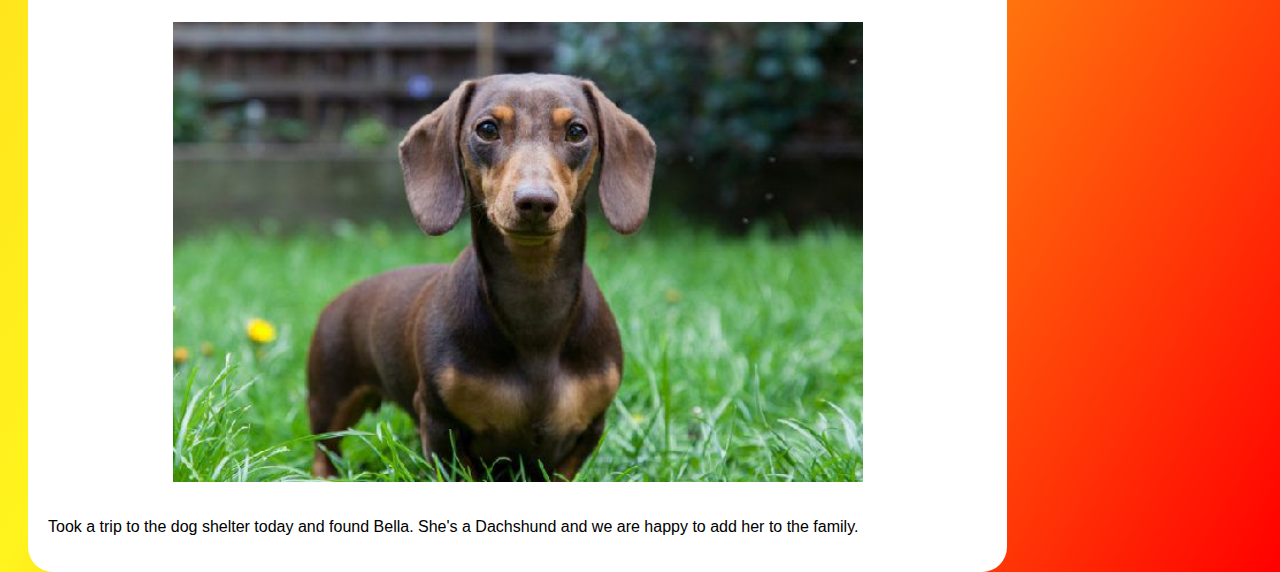
==== commit 446e00d8: "Merge branch 'main' of https://github.com/jgregory39/KNineBlog" ====
--- a/blog.html
+++ b/blog.html
@@ -1,21 +1,27 @@
 <!DOCTYPE html>
 <!---I pledge my honor that I have abided by the Stevens Honor System.-->
 <html>
-<script src="blogJS.js"></script>
+
 <head>
   <title>KNineBlog</title>
   <link rel="stylesheet" href="css/blogstyles.css"/>
+  <script src="blogJS.js"></script>
 
-
-  <!--<link rel="stylesheet" href="css/banner.css"/> -->
+  <link rel="stylesheet" href="css/banner.css"/>
   <meta name="viewport" content="width=device-width, initial-scale=1.0">
-
+</head>
 <body>
-  </head>
+  
 
 <nav>
+    <a href="./index.html" id="home-link"><img src="./assets/KNineLogo.png" alt="Home" id="logo"></a>
     <a href="./blog.html">Blog</a>
+    <!--<a href="./discussion.html">Discussions</a> Discussion and Search pages cut due to time restraints-->
     <a href="./outside.html">Helpful Links</a>
+    <!--<form action="./search.html" method="get">
+        <label for="search">Search:</label>
+        <input type="text" id="search" name = "search-term">
+    </form>-->
     <a href="./login.html" id="log-button">Login</a>
   </nav>
 
--- a/css/blogstyles.css
+++ b/css/blogstyles.css
@@ -94,3 +94,8 @@
 text-align: center;
 margin: auto;
 }
+.logoheading {
+  height: 10vw;
+  width: 10vw;
+  float: left;
+}
